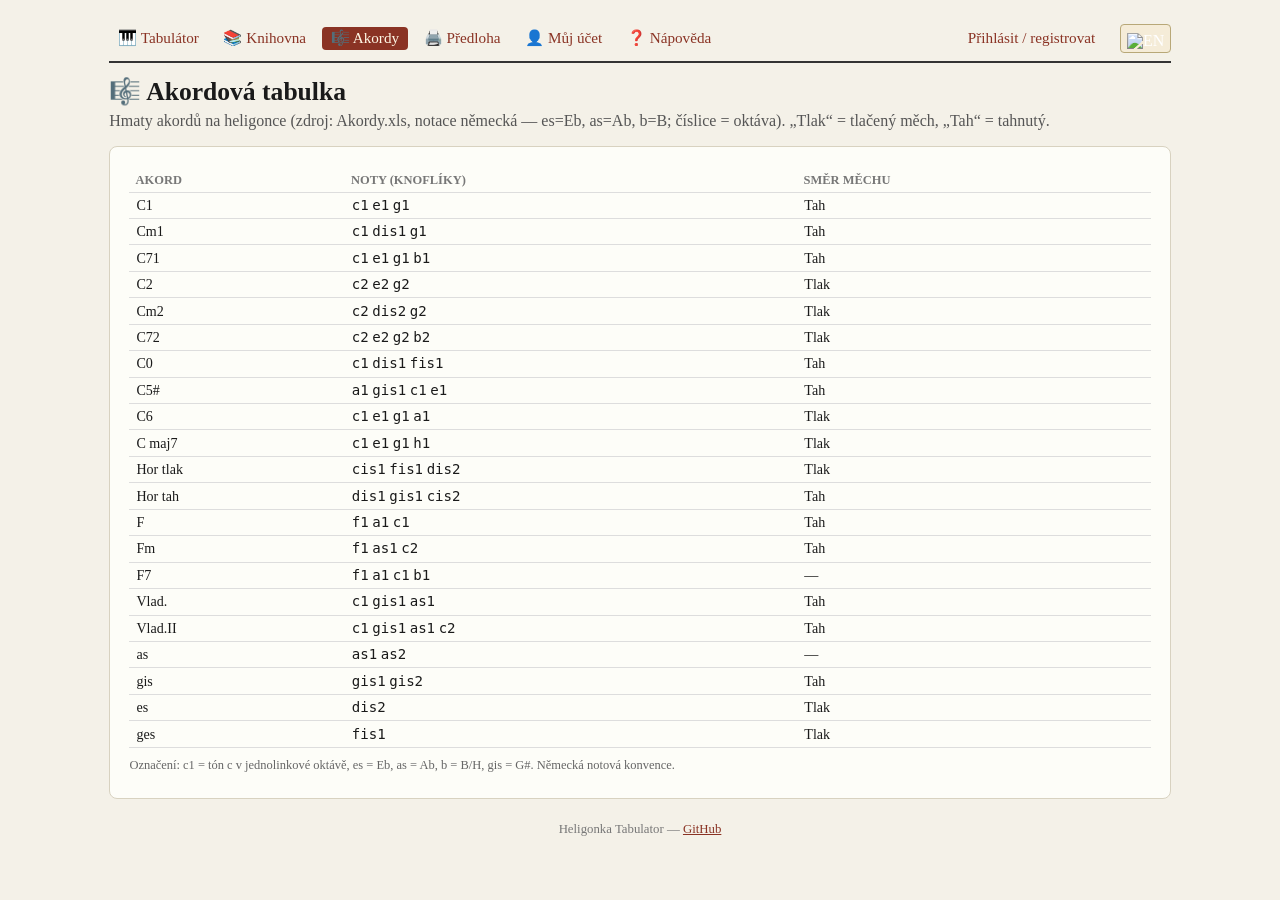
==== akordy.html @ 201d6a59 "feat: nový Grid-Text formát zápisu — parser (bary, volty, multi-finger, cross-row, TXT: 1:1 slabiky," ====
<!DOCTYPE html>
<html lang="cs">
<head>
<meta charset="utf-8">
<meta name="viewport" content="width=device-width, initial-scale=1">
<title>Akordová tabulka — Heligonka Tabulator</title>
<link rel="icon" type="image/png" sizes="32x32" href="favicon-32.png">
<link rel="icon" type="image/png" sizes="192x192" href="favicon-192.png">
<link rel="apple-touch-icon" href="apple-touch-icon.png">
<meta name="description" content="Akordová tabulka pro heligonku: hmaty akordů (C, Cm, F, F7…) s notami knoflíků a směrem měchu (Tlak/Tah). Německá notace.">
<meta name="keywords" content="heligonka, akordy, hmaty, akordová tabulka, heligonka akordy">
<meta name="robots" content="index, follow">
<meta property="og:type" content="website">
<meta property="og:site_name" content="Heligonka Tabulator">
<meta property="og:title" content="Akordová tabulka — Heligonka Tabulator">
<meta property="og:description" content="Hmaty akordů na heligonce s notami knoflíků a směrem měchu (Tlak/Tah).">
<meta property="og:url" content="https://klepeto.kuzelovi.cz/heligonka/akordy.html">
<meta property="og:image" content="https://klepeto.kuzelovi.cz/heligonka/og-banner.jpg">
<meta property="og:image:width" content="1200">
<meta property="og:image:height" content="630">
<meta name="twitter:card" content="summary_large_image">
<meta name="theme-color" content="#7a4a1d">
<link rel="stylesheet" href="style.css?v=2026100701">
<script>window.__GA_IDS=["G-04KFHFT8V8"];</script>
<script src="/consent.js" defer></script>
</head>
<body>
<header>
  <nav id="topmenu" class="topmenu"></nav>
  <h1 data-i18n="ak.title">🎼 Akordová tabulka</h1>
  <p class="lead" data-i18n="ak.lead">Hmaty akordů na heligonce (zdroj: Akordy.xls, notace německá — es=Eb, as=Ab, b=B; číslice = oktáva). „Tlak" = tlačený měch, „Tah" = tahnutý.</p>
</header>
<main>
<section>
<table class="hinttable" id="chords-table">
<thead><tr><th data-i18n="ak.chord">Akord</th><th data-i18n="ak.notes">Noty (knoflíky)</th><th data-i18n="ak.dir">Směr měchu</th></tr></thead>
<tbody id="chord-rows"></tbody>
</table>
<p class="hint" data-i18n-html="ak.notation">Označení: <code>c1</code> = tón c v jednolinkové oktávě, <code>es</code> = Eb, <code>as</code> = Ab, <code>b</code> = B/H, <code>gis</code> = G#. Německá notová konvence.</p>
</section>
</main>
<footer>Heligonka Tabulator — <a href="https://github.com/Vilda007/heligonka-tabulator">GitHub</a></footer>
<script src="shared.js"></script>
<script src="i18n.js"></script>
<script>
/* Akordy z Akordy.xls (Vildova referenční tabulka, 6.10.2026) */
const CHORDS = [
 {name:"C1", notes:["c1","e1","g1"], dir:"Tah"},
 {name:"Cm1", notes:["c1","dis1","g1"], dir:"Tah"},
 {name:"C71", notes:["c1","e1","g1","b1"], dir:"Tah"},
 {name:"C2", notes:["c2","e2","g2"], dir:"Tlak"},
 {name:"Cm2", notes:["c2","dis2","g2"], dir:"Tlak"},
 {name:"C72", notes:["c2","e2","g2","b2"], dir:"Tlak"},
 {name:"C0", notes:["c1","dis1","fis1"], dir:"Tah"},
 {name:"C5#", notes:["a1","gis1","c1","e1"], dir:"Tah"},
 {name:"C6", notes:["c1","e1","g1","a1"], dir:"Tlak"},
 {name:"C maj7", notes:["c1","e1","g1","h1"], dir:"Tlak"},
 {name:"Hor tlak", notes:["cis1","fis1","dis2"], dir:"Tlak"},
 {name:"Hor tah", notes:["dis1","gis1","cis2"], dir:"Tah"},
 {name:"F", notes:["f1","a1","c1"], dir:"Tah"},
 {name:"Fm", notes:["f1","as1","c2"], dir:"Tah"},
 {name:"F7", notes:["f1","a1","c1","b1"], dir:""},
 {name:"Vlad.", notes:["c1","gis1","as1"], dir:"Tah"},
 {name:"Vlad.II", notes:["c1","gis1","as1","c2"], dir:"Tah"},
 {name:"as", notes:["as1","as2"], dir:""},
 {name:"gis", notes:["gis1","gis2"], dir:"Tah"},
 {name:"es", notes:["dis2"], dir:"Tlak"},
 {name:"ges", notes:["fis1"], dir:"Tlak"}
];
(function(){
  const tb = document.getElementById('chord-rows');
  for (const ch of CHORDS) {
    const tr = document.createElement('tr');
    const tdN = document.createElement('td'); tdN.textContent = ch.name;
    const tdNotes = document.createElement('td');
    tdNotes.innerHTML = ch.notes.map(n => '<code>' + n + '</code>').join(' ');
    const tdDir = document.createElement('td'); tdDir.textContent = !ch.dir || ch.dir === '—' ? '—' : ((typeof t === 'function') ? t(ch.dir === 'Tlak' ? 'ak.push' : 'ak.pull') : ch.dir);
    tr.appendChild(tdN); tr.appendChild(tdNotes); tr.appendChild(tdDir);
    tb.appendChild(tr);
  }
})();
</script>
</body>
</html>
---- style.css ----
/* Heligonka Tabulator — style.css */
:root {
  --ink: #1a1a1a;
  --paper: #fdfdf8;
  --line: #333;
  --accent: #8a3324;
}
* { box-sizing: border-box; }
body {
  font-family: Georgia, 'Times New Roman', serif;
  background: #f4f1e8;
  color: var(--ink);
  margin: 0;
  padding: 1.2rem;
  max-width: 1100px;
  margin-inline: auto;
}
header h1 { margin: 0 0 .2em; font-size: 1.6rem; }
header .lead { color: #555; margin-top: 0; }
main { display: grid; gap: 1.2rem; }
section {
  background: var(--paper);
  border: 1px solid #d8d2c0;
  border-radius: 8px;
  padding: 1rem 1.2rem;
}
section h2 { margin-top: 0; font-size: 1.15rem; }
textarea {
  width: 100%;
  font-family: 'Cascadia Code', Consolas, monospace;
  font-size: .85rem;
  border: 1px solid #bbb;
  border-radius: 4px;
  padding: .6rem;
  background: #fffef9;
}
.hint { font-size: .78rem; color: #666; margin: .5rem 0; line-height: 1.5; }
button {
  background: var(--accent);
  color: #fff;
  border: 0;
  border-radius: 4px;
  padding: .5em 1.1em;
  font-size: .95rem;
  cursor: pointer;
  font-family: inherit;
}
button:hover { filter: brightness(1.1); }
.actions { margin-top: .8rem; display: flex; gap: .5rem; }

/* ---- Tabulatura (zpěvníkový styl) ---- */
.sheet { overflow-x: auto; padding: .5rem 0; }
.sheet-inner {
  background: #fffdf5;
  border: 1px solid #999;
  padding: 1rem;
  min-width: 700px;
}
.song-title { text-align: center; font-size: 1.4rem; margin: 0 0 .8em; }
.system {
  display: grid;
  grid-template-columns: 2.6rem 1fr;
  border: 2px solid var(--line);
  margin-bottom: 1rem;
  break-inside: avoid;
}
.grid {
  display: grid;
  grid-template-rows: repeat(4, auto);
}
.rowlab, .lab {
  /* levý sloupec popisků: bez vnitřních vodorovných čar — jen svislá linka vpravo (drží kontejner) a vnější rám */
  font-weight: bold;
  text-align: center;
  padding: .15em .2em;
  display: flex;
  align-items: center;
  justify-content: center;
}
.lab.alt-slot { font-weight: normal; color: #7a4a1d; }
.cells {
  display: grid;
  grid-auto-flow: column;
  grid-auto-columns: 1fr;
}
.cell {
  display: grid;
  grid-template-rows: 2.4em 2.4em 2.4em 1.2em 1.6em;
}
/* svislé dělící čáry jen u hudevních řádků — text (rT) je bez nich (jen vnější rám) */
.cell > div { border-right: 1px solid var(--line); }
.cell:last-child > div { border-right: 0; }
.cell > div.rT { border-right: 0; }
.cell > div {
  border-bottom: 1px solid var(--line);
  display: flex;
  align-items: center;
  justify-content: center;
  font-size: 1.05rem;
  line-height: 1.05;
  white-space: pre;
  text-align: center;
}
.rII { font-weight: bold; }
.rI  { font-style: normal; }
.rB  { font-weight: bold; font-size: 1.25rem; }
.rM  { font-size: .6rem; color: #444; border-bottom: 2px solid var(--line); }
.rT  { font-size: .72rem; color: #111; line-height: 1.1; white-space: normal; overflow-wrap: anywhere; }
/* Alternativy hmatů — náhradní knoflíky pod notou */
.alt-hint { font-size: .62rem; color: #7a4a1d; border-bottom: 1px dashed var(--line); padding: 0 .1em; }
#toggle-alts.on { background: #7a4a1d; color: #fff8e6; }
/* Klikací hmatník */
#hmatnik-box { display: inline-flex; flex-direction: column; gap: .3rem; vertical-align: top; }
.hmatnik-grid { display: inline-block; background: #fffdf5; border: 1px solid #b8a878; border-radius: 6px; padding: .5rem; }
.hm-row { display: flex; align-items: center; gap: .25rem; margin: .2rem 0; }
.hm-lab { font-weight: bold; width: 2rem; text-align: center; color: #7a4a1d; }
.hm-btn { min-width: 2.6rem; padding: .25em .3em; font-family: inherit; font-size: .95rem; background: #f5ecd8; border: 1px solid #b8a878; border-radius: 4px; cursor: pointer; display: inline-flex; flex-direction: column; align-items: center; line-height: 1.1; }
.hm-btn:hover { background: #e8d9b5; }
.hm-btn small { font-size: .6rem; color: #7a4a1d; }
.hm-btn.hm-bass { min-width: 2rem; background: #efe6f2; border-color: #a88ac0; }
#toggle-hmatnik.on { background: #7a4a1d; color: #fff8e6; }
/* Notová osnova */
#osnova-output { background: #fff; border: 1px solid #b8a878; border-radius: 6px; padding: .5rem; margin-top: .5rem; overflow-x: auto; }
.osnova-inner { min-width: 100%; }
#toggle-osnova.on { background: #7a4a1d; color: #fff8e6; }
/* M řádek — souvislá šipka měchu přes skupinu not (CSS čára, ne text) */
/* Grid-Text: taktové čáry mezi sloupci a volta značky */
.barline { width: 3px; background: #222; margin: 0 1px; align-self: stretch; }
.barline.bar-single { background: #555; width: 2px; }
.barline.bar-repeat-start { background: #222; width: 2px; box-shadow: -4px 0 0 #222; }
.barline.bar-repeat-end { background: #222; width: 2px; box-shadow: 4px 0 0 #222; }
.volta-mark { position: absolute; top: -0.2em; left: 2px; font-size: .55rem; color: #7a4a1d; font-weight: bold; }
.cell { position: relative; }
.m-arrow { position: relative; }
.m-arrow::before {
  content: '';
  position: absolute;
  left: 0; right: 0; top: 50%;
  transform: translateY(-50%); /* střed čáry přesně na 50 % — zarovnáno s hrotem (margin-top:-5px) */
  border-top: 2.5px solid #222;
}
/* čára i hrot končí stejně daleko od rámečku jako začátek (12 % inset) —
   ale na hranici skupin se inset zdvojnásobí, aby sousední šipky nesplynuly */
.m-push.m-start::before { left: 12%; }
.m-pull.m-end::before { right: 12%; }
.m-push.m-end::before { right: 12%; }
.m-pull.m-start::before { left: 12%; }
/* hranice skupin: extra odsazení na straně BEZ hrotu, aby sousední šipky nesplynuly
   (push má hrot vpravo → extra inset vlevo; pull má hrot vlevo → extra inset vpravo,
   čára začíná u hrotu na 12 %, aby na něj navazovala) */
.m-push.m-start.m-end::before { left: 22%; }
.m-pull.m-start.m-end::before { left: 12%; right: 22%; }
/* hrot šipky: push → hrot vpravo na konci skupiny, pull ← hrot vlevo na začátku */
.m-arrow::after {
  content: '';
  position: absolute;
  top: 50%;
  margin-top: -5px;
  border-top: 5px solid transparent;
  border-bottom: 5px solid transparent;
}
.m-push.m-end::after { right: calc(12% - 9px); border-left: 9px solid #222; }
.m-pull.m-start::after { left: calc(12% - 9px); border-right: 9px solid #222; }
/* patička tisků — na obrazovce skrytá, při tisku viditelná */
.print-footer { text-align: center; font-size: .75rem; color: #999; margin-top: 1.2rem; }
.print-footer.screen-hidden { display: none; }
@media print { .print-footer.screen-hidden { display: block !important; } }
/* v5 — horní menu, stránkování, knihovna/admin tabulky */
.topmenu { display: flex; gap: .4rem; flex-wrap: wrap; align-items: center; border-bottom: 2px solid var(--line); padding: .3rem 0 .5rem; margin-bottom: .8rem; }
.topmenu a { text-decoration: none; color: var(--accent); padding: .15em .6em; border-radius: 4px; font-size: .95rem; }
.topmenu a:hover { background: #efe8d8; }
.topmenu a.active { background: var(--accent); color: #fff8e6; }
.pager { margin: .5rem 0; }
.pager a { color: var(--accent); text-decoration: none; }
.libtable { width: 100%; border-collapse: collapse; font-size: .9rem; }
.libtable th, .libtable td { border-bottom: 1px solid #ddd; text-align: left; padding: .35em .5em; }
.libtable th { font-size: .8rem; text-transform: uppercase; color: #777; }
.libtable td.actions { white-space: nowrap; display: table-cell; margin-top: 0; }
.cell.tie .rII::after, .cell.tie .rI::after { content: '⌒'; position: absolute; }
.slide-right .rM::after { content: '→'; font-size: .9rem; }
.slide-left  .rM::after { content: '←'; font-size: .9rem; }
.verse { font-size: .95rem; margin: .2em 0; }

footer { margin-top: 1.4rem; font-size: .8rem; color: #777; text-align: center; }
footer a { color: var(--accent); }

@media print {
  body { background: #fff; padding: 0; }
  #editor, header, footer, .actions { display: none; }
  section { border: 0; padding: 0; }
  .sheet-inner { border: 0; min-width: 0; }
}
/* v2 přídavky */
.controls { display: flex; gap: 1rem; flex-wrap: wrap; margin-bottom: .5rem; align-items: center; }
.controls label { font-size: .9rem; }
.controls select, .controls input[type=file] { font-family: inherit; font-size: .9rem; padding: .25em; }
.labs { display: grid; grid-template-rows: 2.4em 2.4em 2.4em 1.2em 1.6em; border-right: 2px solid var(--line); }
/* režim Alternativ: 6 řádků (II/I/alt/B/M/text) — buňky i levý sloupec */
.alts .cell { grid-template-rows: 2.4em 2.4em 1.2em 2.4em 1.2em 1.6em; }
.alts .labs { grid-template-rows: 2.4em 2.4em 1.2em 2.4em 1.2em 1.6em; }

/* v3 — knihovna + auth */
#library table { width: 100%; border-collapse: collapse; font-size: .9rem; }
#library th, #library td { border-bottom: 1px solid #ddd; text-align: left; padding: .35em .5em; }
#library th { font-size: .8rem; text-transform: uppercase; color: #777; }
#library td.actions { white-space: nowrap; display: table-cell; margin-top: 0; }
button.mini { padding: .15em .5em; font-size: .8rem; background: #555; }
.star { cursor: pointer; font-size: .9rem; }
.authline { display: flex; gap: .4rem; align-items: center; margin: .4rem 0; flex-wrap: wrap; }
.authline input { font-family: inherit; padding: .25em; }
#admin-box h3 { margin: 1rem 0 0; font-size: 1rem; }
.admintable { width:100%; border-collapse:collapse; font-size:.85rem; margin:.3rem 0; }
.admintable th, .admintable td { border-bottom:1px solid #ddd; padding:.3em .4em; text-align:left; }
.nowrap { white-space:nowrap; }
#admin-box h3 { margin-top:1.2rem; }
#admin-box h4 { margin:.8rem 0 .2rem; font-size:.9rem; }
.sharebox { margin-top:.4rem; display:none; }
.sharebtn { display:inline-block; background:#5a4a8a; color:#fff; padding:.15em .6em; border-radius:4px; font-size:.8rem; text-decoration:none; margin-right:.3rem; }
.sharebtn:hover { filter:brightness(1.15); }
#song-url { background:#f2eeda; padding:.05em .3em; border-radius:3px; }
/* nápověda */
.hinttable { width:100%; border-collapse:collapse; font-size:.88rem; margin:.4rem 0; }
.hinttable th, .hinttable td { border-bottom:1px solid #ddd; padding:.3em .5em; text-align:left; vertical-align:top; }
.hinttable th { font-size:.78rem; text-transform:uppercase; color:#777; }
section ul { margin:.3rem 0 .6rem 1.2rem; }
section li { margin:.15rem 0; line-height:1.45; }
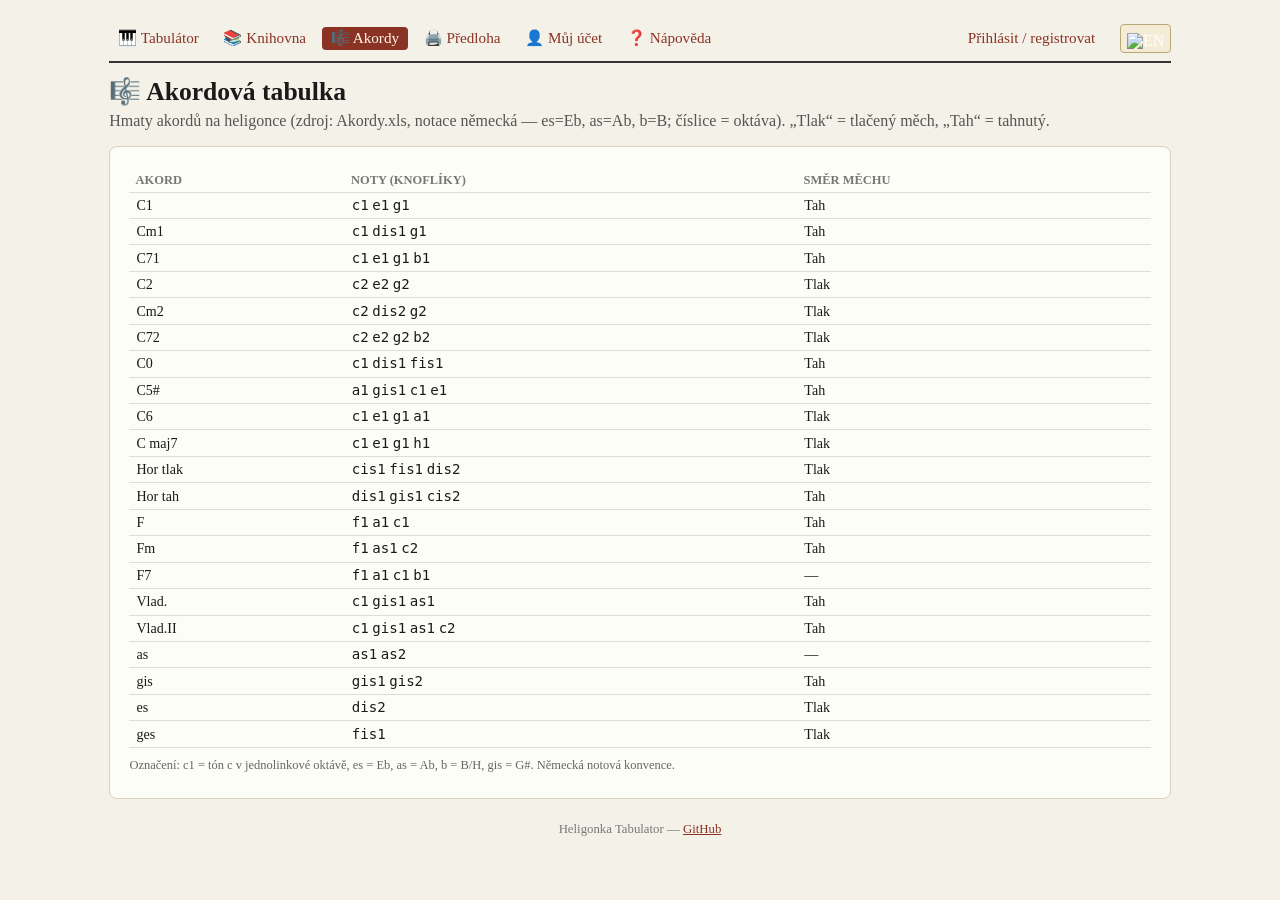
==== commit 470638b8: "fix: Grid-Text render — taktové čáry jako border třídy buněk (grid potomek rozbíjel 1fr šířky sloupc" ====
--- a/akordy.html
+++ b/akordy.html
@@ -20,7 +20,7 @@
 <meta property="og:image:height" content="630">
 <meta name="twitter:card" content="summary_large_image">
 <meta name="theme-color" content="#7a4a1d">
-<link rel="stylesheet" href="style.css?v=2026100701">
+<link rel="stylesheet" href="style.css?v=2026100702">
 <script>window.__GA_IDS=["G-04KFHFT8V8"];</script>
 <script src="/consent.js" defer></script>
 </head>
--- a/style.css
+++ b/style.css
@@ -124,12 +124,14 @@
 .osnova-inner { min-width: 100%; }
 #toggle-osnova.on { background: #7a4a1d; color: #fff8e6; }
 /* M řádek — souvislá šipka měchu přes skupinu not (CSS čára, ne text) */
-/* Grid-Text: taktové čáry mezi sloupci a volta značky */
-.barline { width: 3px; background: #222; margin: 0 1px; align-self: stretch; }
-.barline.bar-single { background: #555; width: 2px; }
-.barline.bar-repeat-start { background: #222; width: 2px; box-shadow: -4px 0 0 #222; }
-.barline.bar-repeat-end { background: #222; width: 2px; box-shadow: 4px 0 0 #222; }
-.volta-mark { position: absolute; top: -0.2em; left: 2px; font-size: .55rem; color: #7a4a1d; font-weight: bold; }
+/* Grid-Text: taktové čáry — PRAVÝ okraj buňky (grid potomek by rozbil 1fr šířky);
+   repetice |: :| = tlustá linka + tenká tečka/dvojlinka */
+.cell.bar-single { border-right: 2px solid #555; }
+.cell.bar-rstart { border-right: 3px solid #222; box-shadow: inset -6px 0 0 -4px #222; }
+.cell.bar-rend { border-right: 3px solid #222; box-shadow: inset 6px 0 0 -4px #222; }
+.cell.bar-rstart + .cell { border-left: 1px solid #222; }
+.cell.bar-rend ~ .cell:last-child { }
+.volta-mark { position: absolute; top: -0.15em; left: 3px; font-size: .55rem; color: #7a4a1d; font-weight: bold; z-index: 2; background: #fffdf5; padding: 0 .15em; }
 .cell { position: relative; }
 .m-arrow { position: relative; }
 .m-arrow::before {
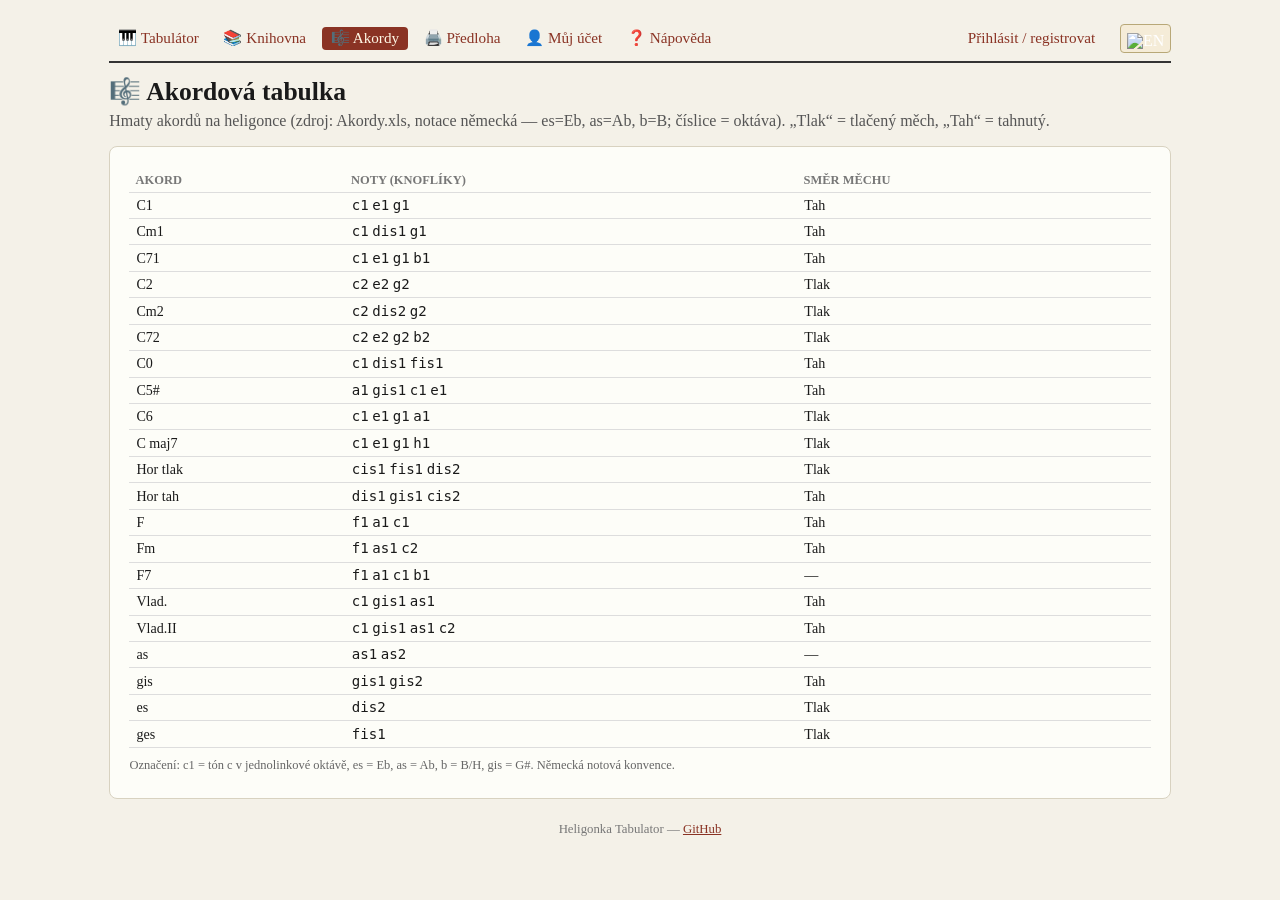
==== commit a44632f8: "fix: oblouček (tie) obráceně — údolí ∪ místo kopečku ⌒; CSS v=0703" ====
--- a/akordy.html
+++ b/akordy.html
@@ -20,7 +20,7 @@
 <meta property="og:image:height" content="630">
 <meta name="twitter:card" content="summary_large_image">
 <meta name="theme-color" content="#7a4a1d">
-<link rel="stylesheet" href="style.css?v=2026100702">
+<link rel="stylesheet" href="style.css?v=2026100703">
 <script>window.__GA_IDS=["G-04KFHFT8V8"];</script>
 <script src="/consent.js" defer></script>
 </head>
--- a/style.css
+++ b/style.css
@@ -178,7 +178,7 @@
 .libtable th, .libtable td { border-bottom: 1px solid #ddd; text-align: left; padding: .35em .5em; }
 .libtable th { font-size: .8rem; text-transform: uppercase; color: #777; }
 .libtable td.actions { white-space: nowrap; display: table-cell; margin-top: 0; }
-.cell.tie .rII::after, .cell.tie .rI::after { content: '⌒'; position: absolute; }
+.cell.tie .rII::after, .cell.tie .rI::after { content: '∪'; position: absolute; }
 .slide-right .rM::after { content: '→'; font-size: .9rem; }
 .slide-left  .rM::after { content: '←'; font-size: .9rem; }
 .verse { font-size: .95rem; margin: .2em 0; }
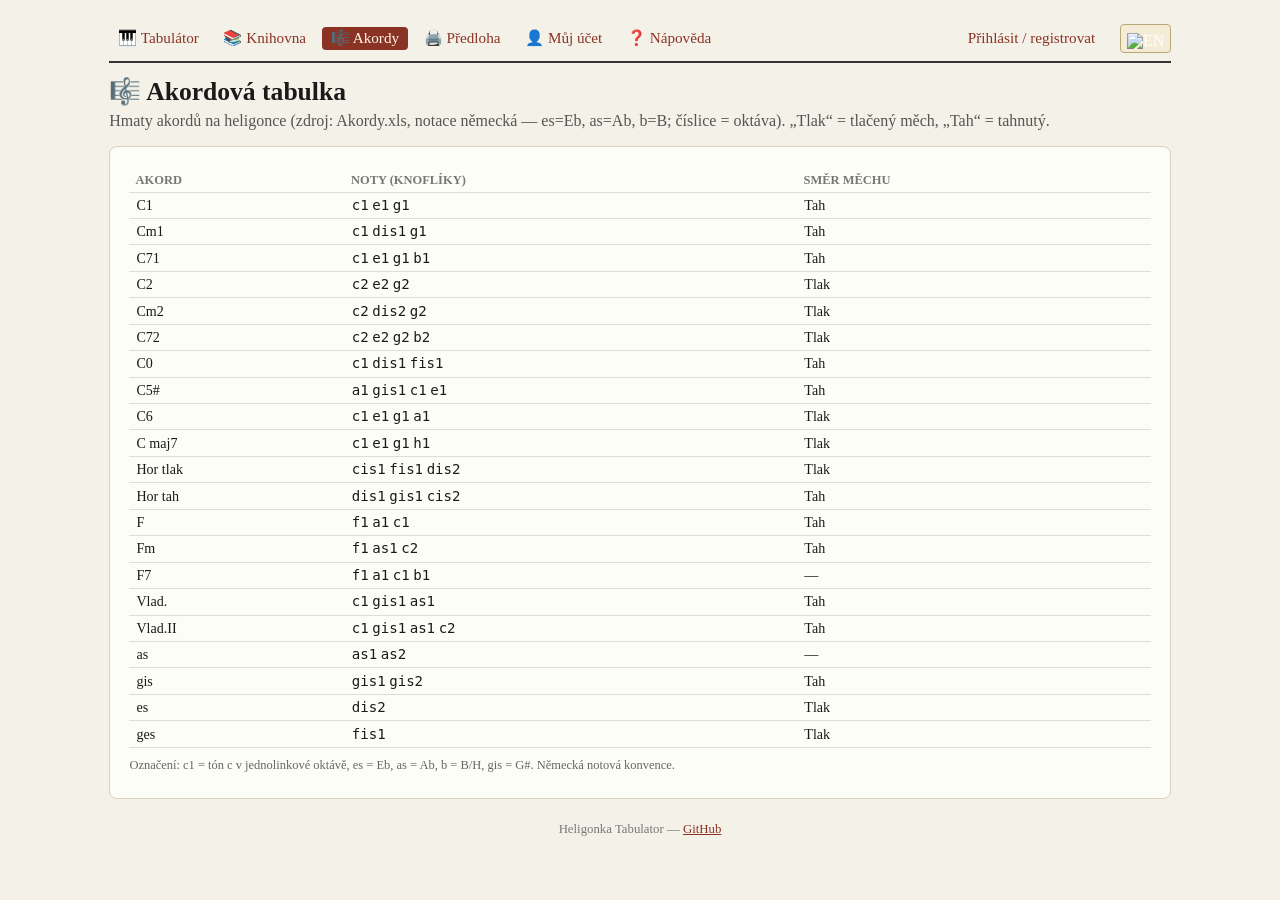
==== commit c0563845: "fix: anonym vidí název písničky — cache-bust ?v=20261007 na všech script tagách (stará app.js z HTTP" ====
--- a/akordy.html
+++ b/akordy.html
@@ -20,7 +20,7 @@
 <meta property="og:image:height" content="630">
 <meta name="twitter:card" content="summary_large_image">
 <meta name="theme-color" content="#7a4a1d">
-<link rel="stylesheet" href="style.css?v=2026100703">
+<link rel="stylesheet" href="style.css?v=2026100705">
 <script>window.__GA_IDS=["G-04KFHFT8V8"];</script>
 <script src="/consent.js" defer></script>
 </head>
@@ -40,8 +40,8 @@
 </section>
 </main>
 <footer>Heligonka Tabulator — <a href="https://github.com/Vilda007/heligonka-tabulator">GitHub</a></footer>
-<script src="shared.js"></script>
-<script src="i18n.js"></script>
+<script src="shared.js?v=20261007"></script>
+<script src="i18n.js?v=20261007"></script>
 <script>
 /* Akordy z Akordy.xls (Vildova referenční tabulka, 6.10.2026) */
 const CHORDS = [
--- a/style.css
+++ b/style.css
@@ -124,6 +124,20 @@
 .osnova-inner { min-width: 100%; }
 #toggle-osnova.on { background: #7a4a1d; color: #fff8e6; }
 /* M řádek — souvislá šipka měchu přes skupinu not (CSS čára, ne text) */
+/* oblouček (legato/tie): dlouhé mělké údolí — CSS kreslené, vpravo od čísla,
+   přesahuje k další notě (jako notová ligatura); NE znak ∪ uprostřed (zakrýval čísla) */
+.cell.tie .rII::after, .cell.tie .rI::after {
+  content: '';
+  position: absolute;
+  left: 38%;
+  width: 90%;
+  top: 18%;
+  height: 34%;
+  border-bottom: 2.5px solid #222;
+  border-radius: 0 0 100% 100% / 0 0 230% 230%;
+  pointer-events: none;
+  z-index: 1;
+}
 /* Grid-Text: taktové čáry — PRAVÝ okraj buňky (grid potomek by rozbil 1fr šířky);
    repetice |: :| = tlustá linka + tenká tečka/dvojlinka */
 .cell.bar-single { border-right: 2px solid #555; }
@@ -131,7 +145,21 @@
 .cell.bar-rend { border-right: 3px solid #222; box-shadow: inset 6px 0 0 -4px #222; }
 .cell.bar-rstart + .cell { border-left: 1px solid #222; }
 .cell.bar-rend ~ .cell:last-child { }
-.volta-mark { position: absolute; top: -0.15em; left: 3px; font-size: .55rem; color: #7a4a1d; font-weight: bold; z-index: 2; background: #fffdf5; padding: 0 .15em; }
+/* volta [1]/[2]: malé číslo s vodorovnou linkou nad řádkem II (notový zápis),
+   NE velké [1] přes buňku */
+.volta-mark {
+  position: absolute;
+  top: -0.35em;
+  left: 0;
+  font-size: .6rem;
+  color: #222;
+  font-weight: bold;
+  z-index: 2;
+  padding: 0 .2em;
+  border-top: 1.5px solid #222;
+  background: transparent;
+}
+.volta-mark::before { content: ''; }
 .cell { position: relative; }
 .m-arrow { position: relative; }
 .m-arrow::before {
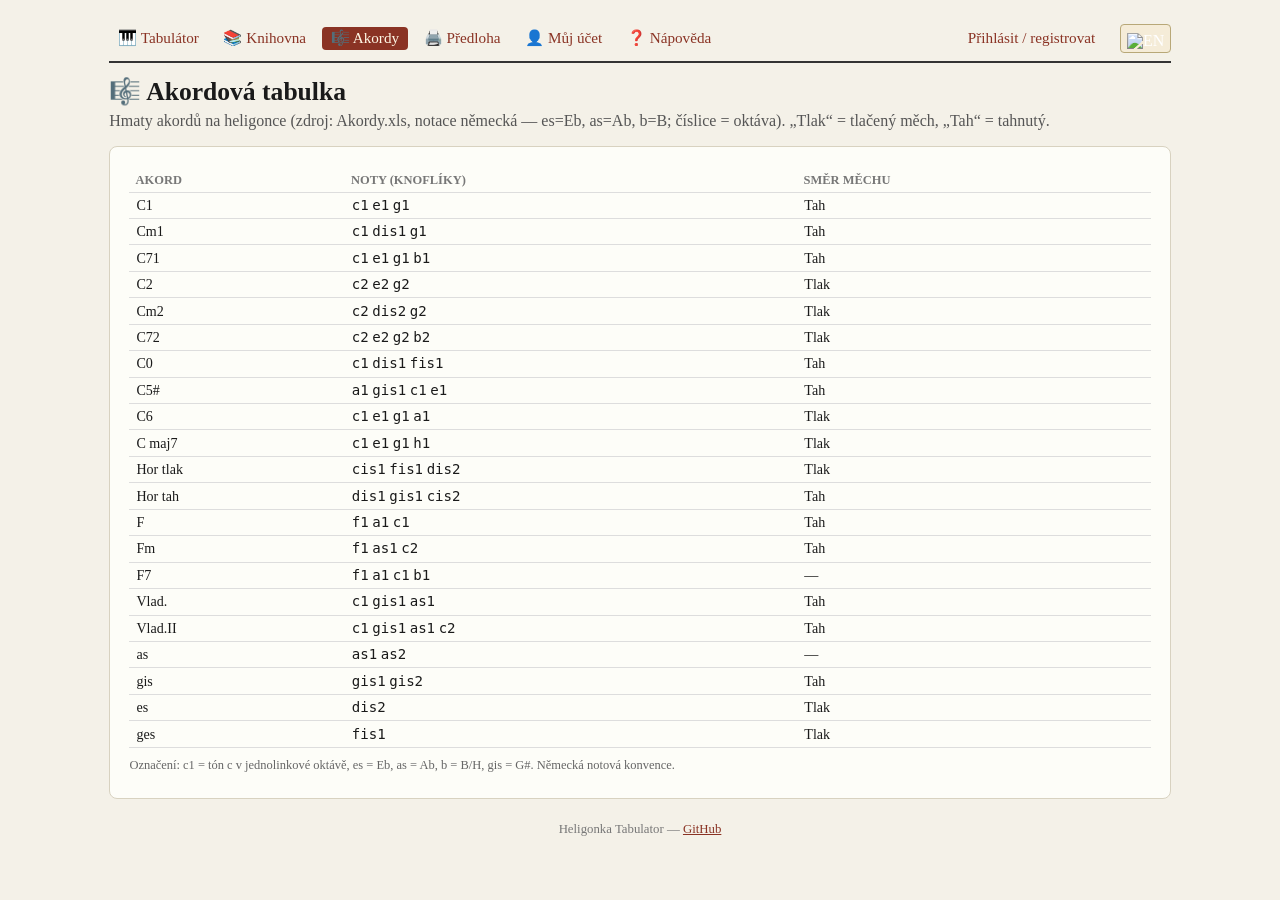
==== commit 5e4e669e: "fix: repetice — tečky na středu řádku I, |: na začátku jako levý okraj prvního sloupce, :||: kombina" ====
--- a/akordy.html
+++ b/akordy.html
@@ -20,7 +20,7 @@
 <meta property="og:image:height" content="630">
 <meta name="twitter:card" content="summary_large_image">
 <meta name="theme-color" content="#7a4a1d">
-<link rel="stylesheet" href="style.css?v=2026100705">
+<link rel="stylesheet" href="style.css?v=2026100706">
 <script>window.__GA_IDS=["G-04KFHFT8V8"];</script>
 <script src="/consent.js" defer></script>
 </head>
--- a/style.css
+++ b/style.css
@@ -124,27 +124,64 @@
 .osnova-inner { min-width: 100%; }
 #toggle-osnova.on { background: #7a4a1d; color: #fff8e6; }
 /* M řádek — souvislá šipka měchu přes skupinu not (CSS čára, ne text) */
-/* oblouček (legato/tie): dlouhé mělké údolí — CSS kreslené, vpravo od čísla,
-   přesahuje k další notě (jako notová ligatura); NE znak ∪ uprostřed (zakrýval čísla) */
-.cell.tie .rII::after, .cell.tie .rI::after {
+/* oblouček (legato/tie): dlouhé mělké údolí JEN nad řadou noty (tie-II → rII, tie-I → rI),
+   vpravo od čísla, přesahuje k další notě (jako notová ligatura) */
+.cell.tie-II .rII::after, .cell.tie-I .rI::after {
   content: '';
   position: absolute;
   left: 38%;
   width: 90%;
-  top: 18%;
-  height: 34%;
-  border-bottom: 2.5px solid #222;
-  border-radius: 0 0 100% 100% / 0 0 230% 230%;
+  top: 22%;
+  height: 22%;
+  border-bottom: 2px solid #222;
+  border-radius: 0 0 100% 100% / 0 0 320% 320%;
   pointer-events: none;
   z-index: 1;
 }
+/* fallback pro starý formát (bez tie-II/tie-I): řada II */
+.cell.tie:not(.tie-II):not(.tie-I) .rII::after {
+  content: '';
+  position: absolute;
+  left: 38%;
+  width: 90%;
+  top: 22%;
+  height: 22%;
+  border-bottom: 2px solid #222;
+  border-radius: 0 0 100% 100% / 0 0 320% 320%;
+  pointer-events: none;
+  z-index: 1;
+}
 /* Grid-Text: taktové čáry — PRAVÝ okraj buňky (grid potomek by rozbil 1fr šířky);
    repetice |: :| = tlustá linka + tenká tečka/dvojlinka */
+/* repetiční čáry |: :| — dvě svislé tečky u čáry, vertikálně na středu řádku I */
+.cell.bar-rstart::before, .cell.bar-rend::before, .cell.bar-lstart::before, .cell.bar-both::before {
+  content: '';
+  position: absolute;
+  top: 40%; /* střed řádku I */
+  width: 4px; height: 4px;
+  border-radius: 50%;
+  background: #222;
+  box-shadow: 0 -9px 0 #222; /* druhá tečka nad */
+  z-index: 2;
+}
+.cell.bar-rstart::before { right: -7px; }  /* |: na konci buňky — tečky vpravo od čáry */
+.cell.bar-rend::before   { right: 4px; }    /* :| — tečky vlevo od čáry */
+.cell.bar-lstart::before { left: 5px; }     /* |: na začátku řádku — tečky vpravo od levé čáry */
+.cell.bar-both::before   { right: 4px; }    /* :||: — tečky uzavírací (vlevo) … */
+.cell.bar-both::after {                     /* … a tečky otevírací (vpravo) */
+  content: '';
+  position: absolute;
+  top: 40%;
+  width: 4px; height: 4px;
+  border-radius: 50%;
+  background: #222;
+  box-shadow: 0 -9px 0 #222;
+  right: -7px;
+  z-index: 2;
+}
 .cell.bar-single { border-right: 2px solid #555; }
-.cell.bar-rstart { border-right: 3px solid #222; box-shadow: inset -6px 0 0 -4px #222; }
-.cell.bar-rend { border-right: 3px solid #222; box-shadow: inset 6px 0 0 -4px #222; }
-.cell.bar-rstart + .cell { border-left: 1px solid #222; }
-.cell.bar-rend ~ .cell:last-child { }
+.cell.bar-rstart, .cell.bar-rend, .cell.bar-both { border-right: 3px solid #222; box-shadow: inset -6px 0 0 -4px #222; }
+.cell.bar-lstart { border-left: 3px solid #222; box-shadow: inset 6px 0 0 -4px #222; }
 /* volta [1]/[2]: malé číslo s vodorovnou linkou nad řádkem II (notový zápis),
    NE velké [1] přes buňku */
 .volta-mark {
@@ -206,7 +243,7 @@
 .libtable th, .libtable td { border-bottom: 1px solid #ddd; text-align: left; padding: .35em .5em; }
 .libtable th { font-size: .8rem; text-transform: uppercase; color: #777; }
 .libtable td.actions { white-space: nowrap; display: table-cell; margin-top: 0; }
-.cell.tie .rII::after, .cell.tie .rI::after { content: '∪'; position: absolute; }
+.cell.tie .rII::after, .cell.tie .rI::after { content: ''; } /* nahrazeno CSS údolím výše */
 .slide-right .rM::after { content: '→'; font-size: .9rem; }
 .slide-left  .rM::after { content: '←'; font-size: .9rem; }
 .verse { font-size: .95rem; margin: .2em 0; }
